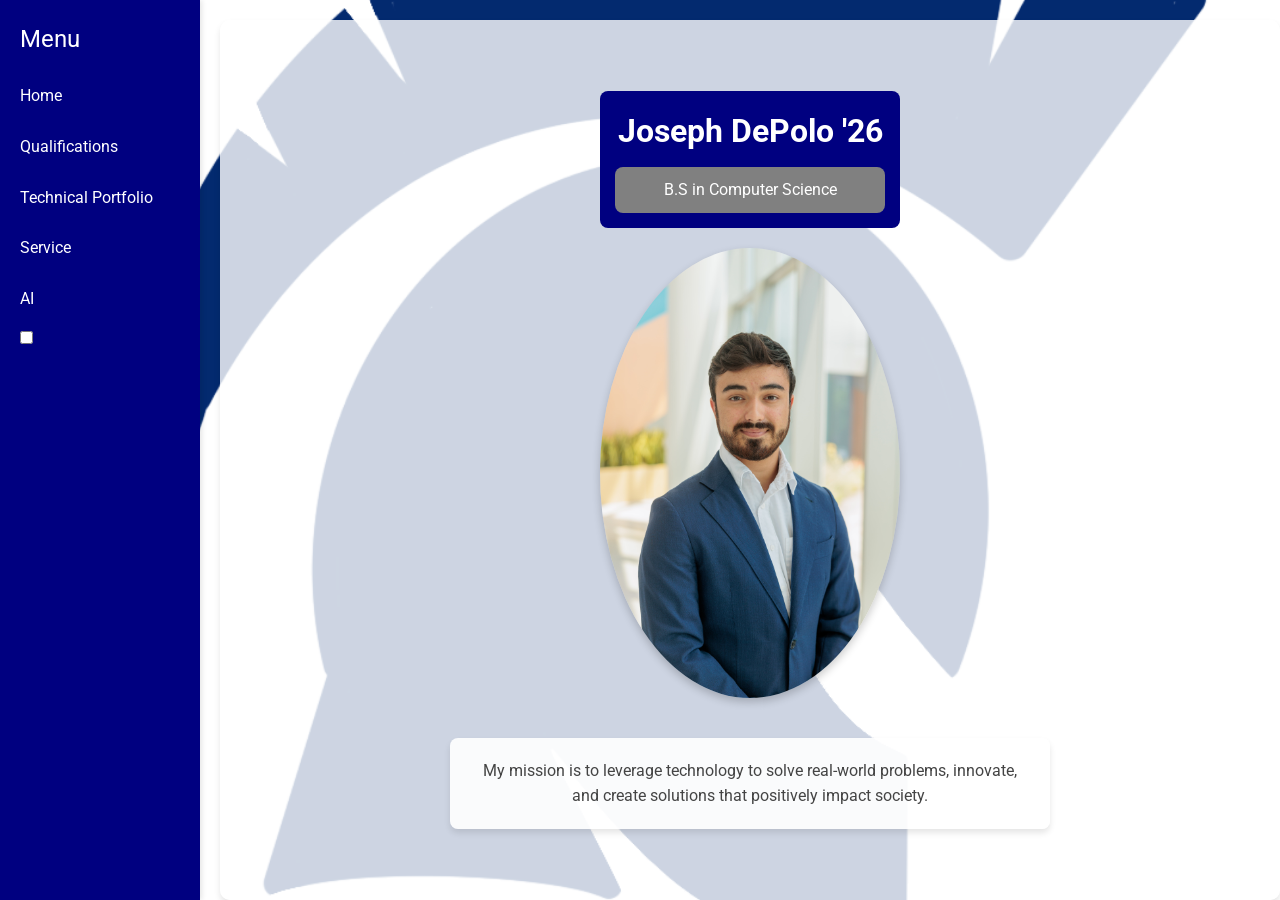
==== index.html @ 98fc8119 "Updated files with new css and toggle switch." ====
<!DOCTYPE HTML PUBLIC "-//W3C//DTD HTML 4.01 Transitional//EN">
<html lang="en">
<head>
    <meta http-equiv="Content-Type" content="text/html; charset=UTF-8">
    <title>Joseph DePolo's Professional Portfolio</title>
    <link id="mainStyleSheet" rel="stylesheet" href="style.css">
    <script src="functions.js"></script>
    <link href="https://fonts.googleapis.com/css?family=Roboto:300,400,700" rel="stylesheet" type="text/css">
</head>
<body>
    <div class="container">
        <div class="sidebar">
            <h2>Menu</h2>
            <ul>
                <li><a href="#">Home</a></li>
                <li><a href="qualifications.html">Qualifications</a></li>
                <li><a href="technical.html">Technical Portfolio</a></li>
                <li><a href="sevice.html">Service</a></li>
                <li><a href="aiGen.html">AI</a></li>
            </ul>
            <div class="toggle-container">
                <label class="switch">
                    <input type="checkbox" id="toggleSwitch" onclick="toggleStyleSheet()">
                    <span class="slider"></span>
                </label>
            </div>
        </div>
        <div class="main-content">
            <div class="header">
                <div class="info-box">
                    <h1>Joseph DePolo '26</h1>
                    <div class="sub-info-box">
                        <p>B.S in Computer Science</p>
                    </div>
                </div>
                <img src="headshot.jpg" alt="Joseph DePolo's Headshot" class="headshot">
            </div>
            <div class="mission-statement">
                <p>My mission is to leverage technology to solve real-world problems, innovate, and create solutions that positively impact society.</p>
            </div>
        </div>
    </div>
</body>
</html>
---- style.css ----
* {
    margin: 0;
    padding: 0;
    box-sizing: border-box;
}

body {
    font-family: 'Roboto', Arial, sans-serif;
    background: url('legion-logo.PNG') no-repeat center center fixed;
    background-size: cover;
    color: #333;
    line-height: 1.6;
}

.container {
    display: flex;
    min-height: 100vh;
}

.sidebar {
    width: 200px;
    background-color: navy;
    color: white;
    padding: 20px;
    position: fixed;
    top: 0;
    left: 0;
    height: 100%;
    box-shadow: 2px 0 5px rgba(0, 0, 0, 0.1);
}

.sidebar h2 {
    margin-bottom: 20px;
    font-weight: normal;
}

.sidebar ul {
    list-style-type: none;
    padding: 0;
}

.sidebar ul li {
    margin-bottom: 15px;
}

.sidebar ul li a {
    color: white;
    text-decoration: none;
    font-size: 16px;
    display: block;
    padding: 5px 0;
    transition: color 0.3s;
}

.sidebar ul li a:hover {
    color: grey;
}

.main-content {
    margin-left: 220px; /* Ensures content is positioned to the right of the sidebar */
    padding: 40px;
    flex: 1;
    display: flex;
    flex-direction: column;
    align-items: center;
    justify-content: center;
    background-color: rgba(255, 255, 255, 0.8); /* Adds a light background to main content for readability */
    border-radius: 10px;
    box-shadow: 0 4px 6px rgba(0, 0, 0, 0.1);
    margin-top: 20px;
}

.header {
    text-align: center;
    margin-bottom: 20px;
}

.info-box {
    background-color: navy;
    padding: 15px;
    border-radius: 8px;
    text-align: center;
    color: white;
}

.sub-info-box {
    background-color: grey;
    padding: 10px;
    border-radius: 8px;
    margin-top: 10px;
    color: white;
}

.headshot {
    width: 300px; /* Sets a fixed size for the headshot */
    height: auto;
    border-radius: 50%;
    margin-top: 20px;
    box-shadow: 0 4px 8px rgba(0, 0, 0, 0.2);
}

.mission-statement {
    margin-top: 20px;
    font-size: 16px;
    color: #444;
    background-color: rgba(255, 255, 255, 0.9);
    padding: 20px;
    border-radius: 8px;
    width: 80%;
    max-width: 600px;
    text-align: center;
    box-shadow: 0 4px 6px rgba(0, 0, 0, 0.1);
}
/*qualifications style updates - shows division */
.content-split {
    display: flex;
    justify-content: space-between;
    margin-top: 20px;
    gap: 20px;
}

.pdf-section, .story-section {
    width: 48%;
    background-color: rgba(255, 255, 255, 0.9);
    padding: 20px;
    border-radius: 8px;
    box-shadow: 0 4px 6px rgba(0, 0, 0, 0.1);
}

.story-section p {
    text-align: justify;
    color: #333;
    font-size: 16px;
    line-height: 1.5;
}
/*for Technical Portfolio Page */

.portfolio-section {
    width: 48%;
    background-color: rgba(255, 255, 255, 0.9);
    padding: 20px;
    border-radius: 8px;
    box-shadow: 0 4px 6px rgba(0, 0, 0, 0.1);
    text-align: center;
}

.portfolio-section h2 {
    margin-bottom: 15px;
}

.portfolio-section ul {
    text-align: left;
    list-style-type: disc;
    margin-left: 20px;
}

.portfolio-image {
    width: 100%;
    max-width: 200px;
    height: auto;
    margin: 10px 0;
    border-radius: 8px;
}

.icon-link {
    width: 40px;
    height: auto;
    margin-top: 10px;
    transition: transform 0.3s;
}

.icon-link:hover {
    transform: scale(1.1);
}
/*service styles*/
.camp-logo {
    text-align: center;
    margin-bottom: 20px;
}

.logo-image {
    max-width: 200px;
    height: auto;
    border-radius: 10px;
}

.service-boxes {
    display: flex;
    justify-content: space-between;
    margin-top: 20px;
    gap: 20px;
}

.service-box {
    width: 30%;
    background-color: rgba(255, 255, 255, 0.9);
    padding: 20px;
    border-radius: 8px;
    box-shadow: 0 4px 6px rgba(0, 0, 0, 0.1);
    text-align: center;
}

.service-box h2 {
    margin-bottom: 10px;
}

.service-box p {
    text-align: justify;
    color: #333;
    font-size: 16px;
    line-height: 1.5;
}
/*AI generated styles*/
/* Additional Styles for AI Page */
.ai-content {
    display: flex;
    flex-direction: column;
    align-items: center;
    gap: 20px;
    margin-top: 20px;
}

.ai-section {
    width: 80%;
    background-color: rgba(255, 255, 255, 0.9);
    padding: 20px;
    border-radius: 8px;
    box-shadow: 0 4px 6px rgba(0, 0, 0, 0.1);
    text-align: center;
}

.ai-section h2 {
    margin-bottom: 15px;
}

.ai-section p {
    text-align: justify;
    color: #333;
    font-size: 16px;
    line-height: 1.5;
}

.ai-image {
    width: 100%;
    max-width: 400px;
    height: auto;
    margin: 10px 0;
    border-radius: 8px;
}

.ai-link {
    display: inline-block;
    margin-top: 10px;
    padding: 10px 20px;
    background-color: navy;
    color: white;
    text-decoration: none;
    border-radius: 5px;
    transition: background-color 0.3s;
}

.ai-link:hover {
    background-color: grey;
}

.ai-logo {
    width: 100px;
    height: auto;
    margin-top: 10px;
    transition: transform 0.3s;
}

.ai-logo:hover {
    transform: scale(1.1);
}
/* Responsive Design */
@media screen and (max-width: 768px) {
    .sidebar {
        width: 100%;
        height: auto;
        position: relative;
    }
    .main-content {
        margin-left: 0;
        padding: 20px;
    }
}
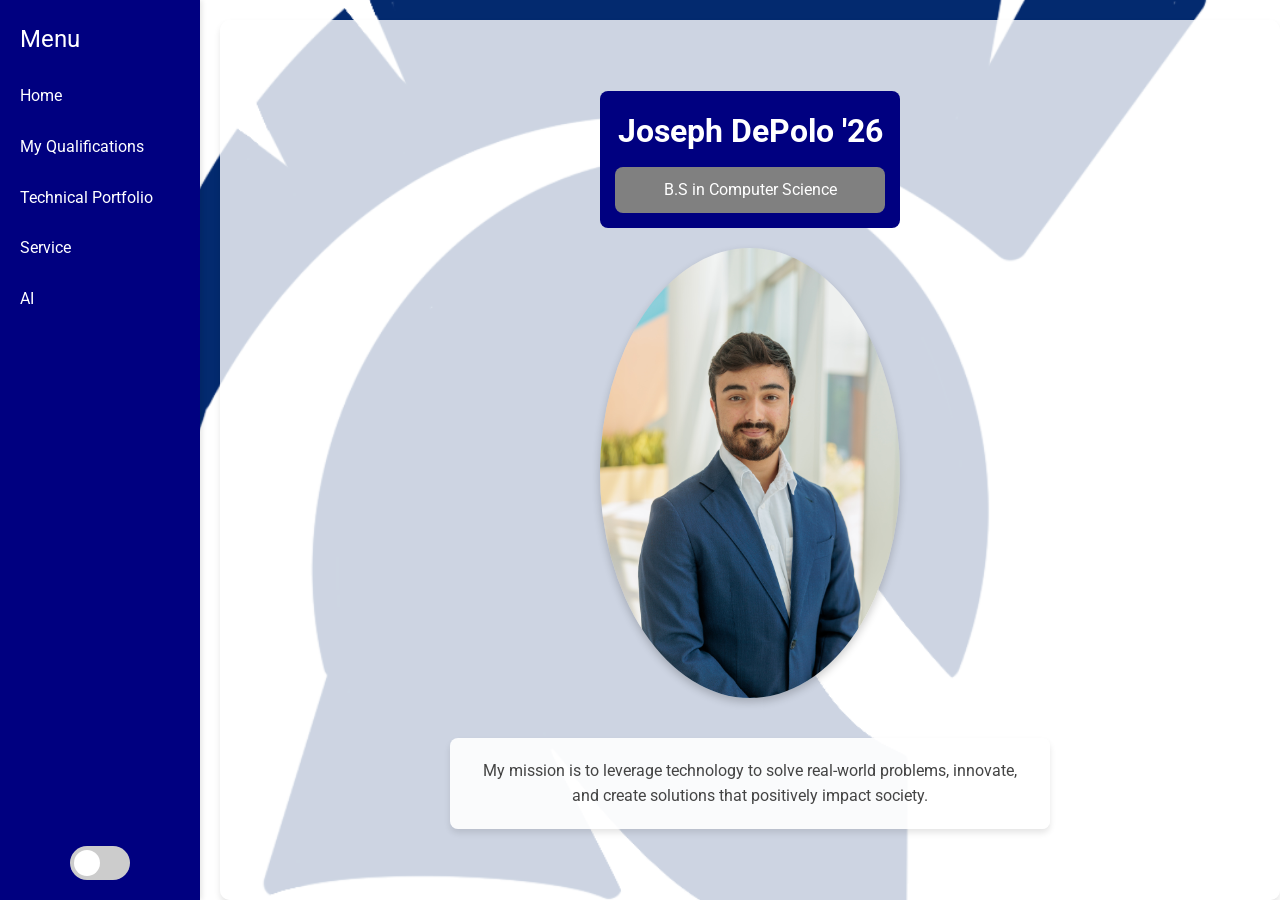
==== commit 31f97401: "test branch" ====
--- a/index.html
+++ b/index.html
@@ -7,13 +7,14 @@
     <script src="functions.js"></script>
     <link href="https://fonts.googleapis.com/css?family=Roboto:300,400,700" rel="stylesheet" type="text/css">
 </head>
+
 <body>
     <div class="container">
         <div class="sidebar">
             <h2>Menu</h2>
             <ul>
                 <li><a href="#">Home</a></li>
-                <li><a href="qualifications.html">Qualifications</a></li>
+                <li><a href="qualifications.html">My Qualifications</a></li>
                 <li><a href="technical.html">Technical Portfolio</a></li>
                 <li><a href="sevice.html">Service</a></li>
                 <li><a href="aiGen.html">AI</a></li>
--- a/style.css
+++ b/style.css
@@ -58,14 +58,14 @@
 }
 
 .main-content {
-    margin-left: 220px; /* Ensures content is positioned to the right of the sidebar */
+    margin-left: 220px; /* Right align */
     padding: 40px;
     flex: 1;
     display: flex;
     flex-direction: column;
     align-items: center;
     justify-content: center;
-    background-color: rgba(255, 255, 255, 0.8); /* Adds a light background to main content for readability */
+    background-color: rgba(255, 255, 255, 0.8); /*light box */
     border-radius: 10px;
     box-shadow: 0 4px 6px rgba(0, 0, 0, 0.1);
     margin-top: 20px;
@@ -274,7 +274,61 @@
 .ai-logo:hover {
     transform: scale(1.1);
 }
+/*Toggle bar*/
+.toggle-container {
+    position: absolute;
+    bottom: 20px; 
+    left: 50%;    
+    transform: translateX(-50%); 
+}
+
+/* Toggle switch styling remains the same */
+.switch {
+    position: relative;
+    display: inline-block;
+    width: 60px;
+    height: 34px;
+}
+
+.switch input {
+    opacity: 0;
+    width: 0;
+    height: 0;
+}
+
+.slider {
+    position: absolute;
+    cursor: pointer;
+    top: 0;
+    left: 0;
+    right: 0;
+    bottom: 0;
+    background-color: #ccc;
+    transition: 0.4s;
+    border-radius: 34px;
+}
+
+.slider:before {
+    position: absolute;
+    content: "";
+    height: 26px;
+    width: 26px;
+    left: 4px;
+    bottom: 4px;
+    background-color: white;
+    transition: 0.4s;
+    border-radius: 50%;
+}
+
+input:checked + .slider {
+    background-color: #2144f3;
+}
+
+input:checked + .slider:before {
+    transform: translateX(26px);
+}
 /* Responsive Design */
+
 @media screen and (max-width: 768px) {
     .sidebar {
         width: 100%;
@@ -285,4 +339,9 @@
         margin-left: 0;
         padding: 20px;
     }
-}
+    .toggle-container {
+        bottom: 10px;
+        left: 50%; 
+        transform: translateX(-50%);
+    }
+}
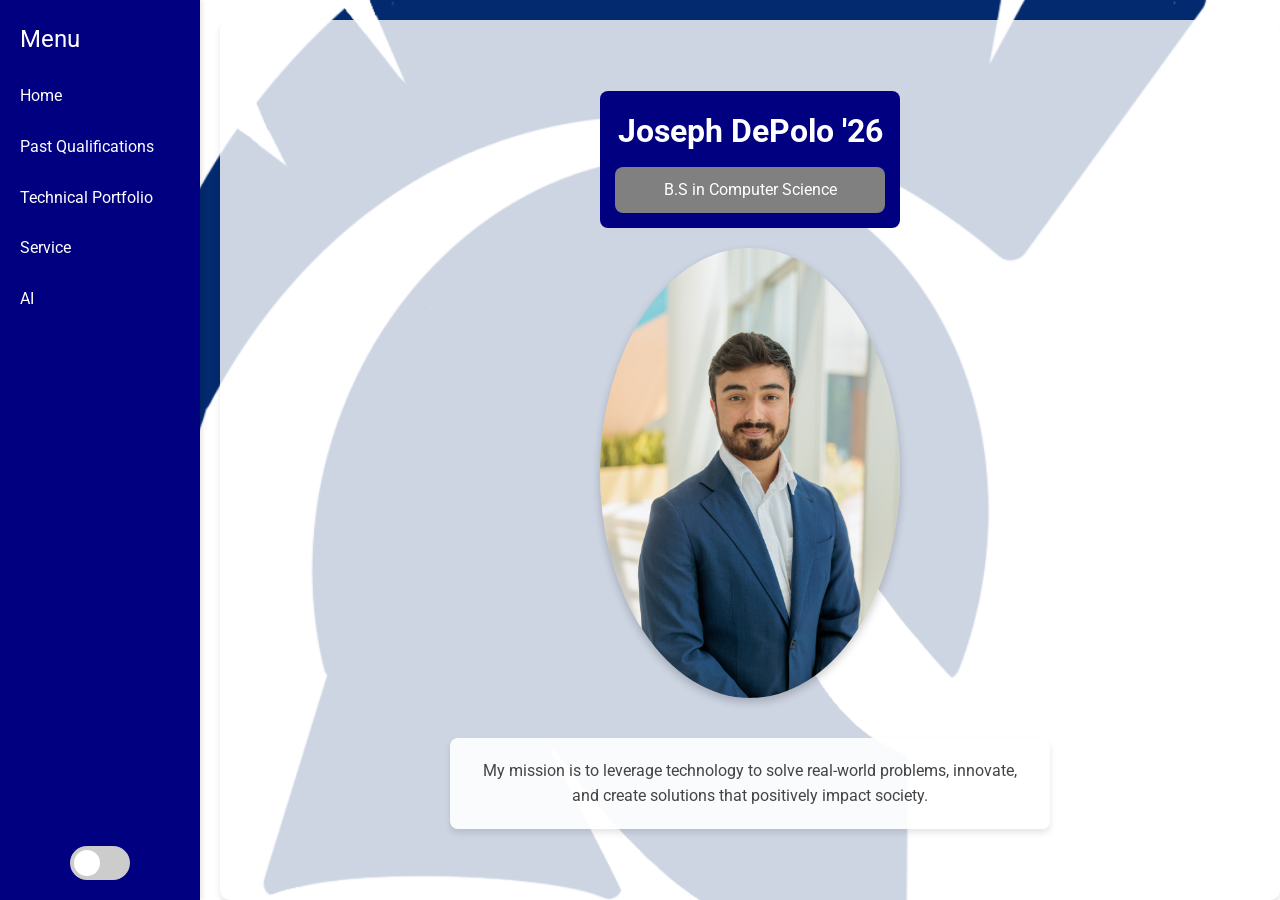
==== commit ba18a978: "test branch" ====
--- a/index.html
+++ b/index.html
@@ -7,14 +7,13 @@
     <script src="functions.js"></script>
     <link href="https://fonts.googleapis.com/css?family=Roboto:300,400,700" rel="stylesheet" type="text/css">
 </head>
-
 <body>
     <div class="container">
         <div class="sidebar">
             <h2>Menu</h2>
             <ul>
                 <li><a href="#">Home</a></li>
-                <li><a href="qualifications.html">My Qualifications</a></li>
+                <li><a href="qualifications.html">Past Qualifications</a></li>
                 <li><a href="technical.html">Technical Portfolio</a></li>
                 <li><a href="sevice.html">Service</a></li>
                 <li><a href="aiGen.html">AI</a></li>
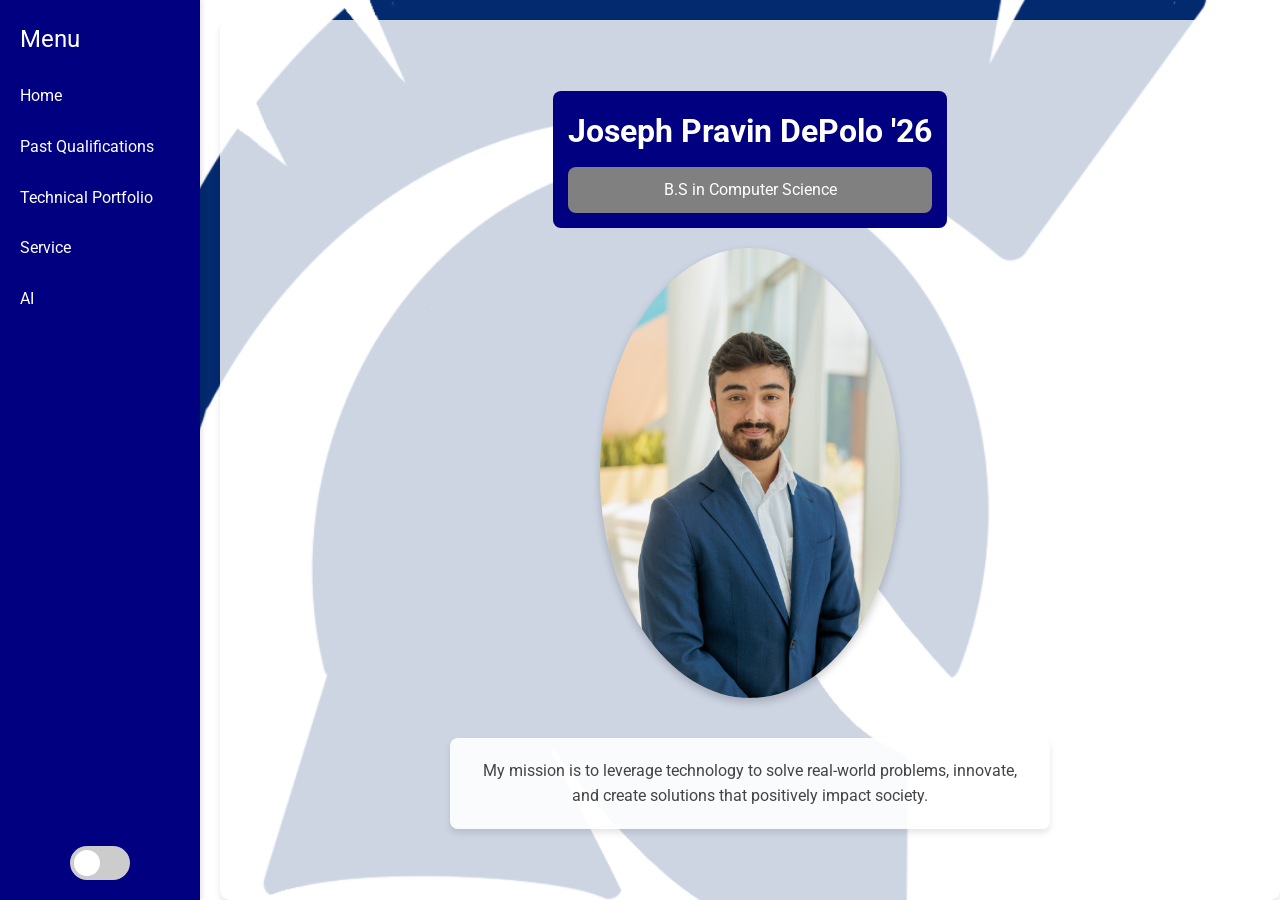
==== commit 006ff221: "test" ====
--- a/index.html
+++ b/index.html
@@ -7,6 +7,7 @@
     <script src="functions.js"></script>
     <link href="https://fonts.googleapis.com/css?family=Roboto:300,400,700" rel="stylesheet" type="text/css">
 </head>
+
 <body>
     <div class="container">
         <div class="sidebar">
@@ -28,7 +29,7 @@
         <div class="main-content">
             <div class="header">
                 <div class="info-box">
-                    <h1>Joseph DePolo '26</h1>
+                    <h1>Joseph Pravin DePolo '26</h1>
                     <div class="sub-info-box">
                         <p>B.S in Computer Science</p>
                     </div>
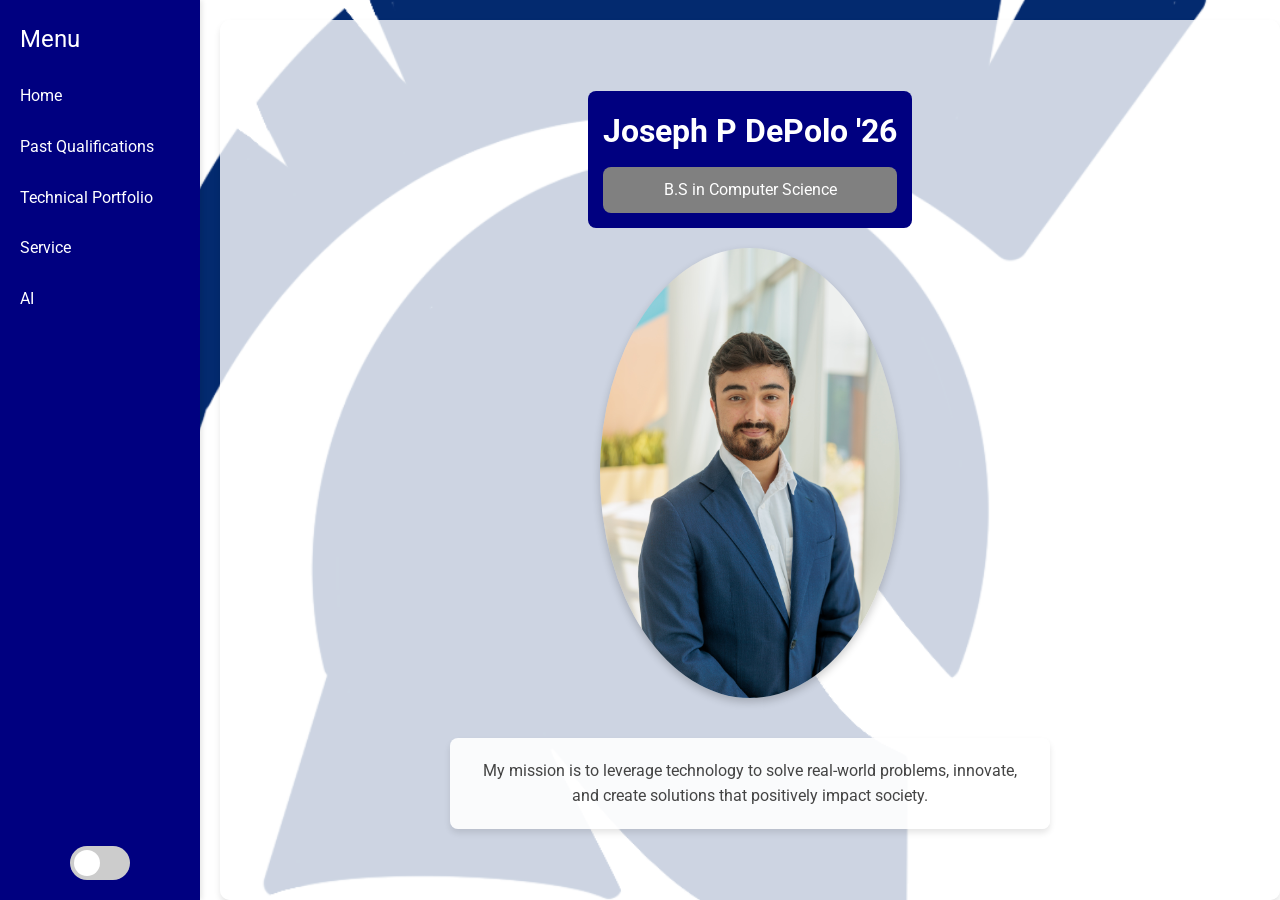
==== commit 55acea2c: "test2" ====
--- a/index.html
+++ b/index.html
@@ -29,7 +29,7 @@
         <div class="main-content">
             <div class="header">
                 <div class="info-box">
-                    <h1>Joseph Pravin DePolo '26</h1>
+                    <h1>Joseph P DePolo '26</h1>
                     <div class="sub-info-box">
                         <p>B.S in Computer Science</p>
                     </div>
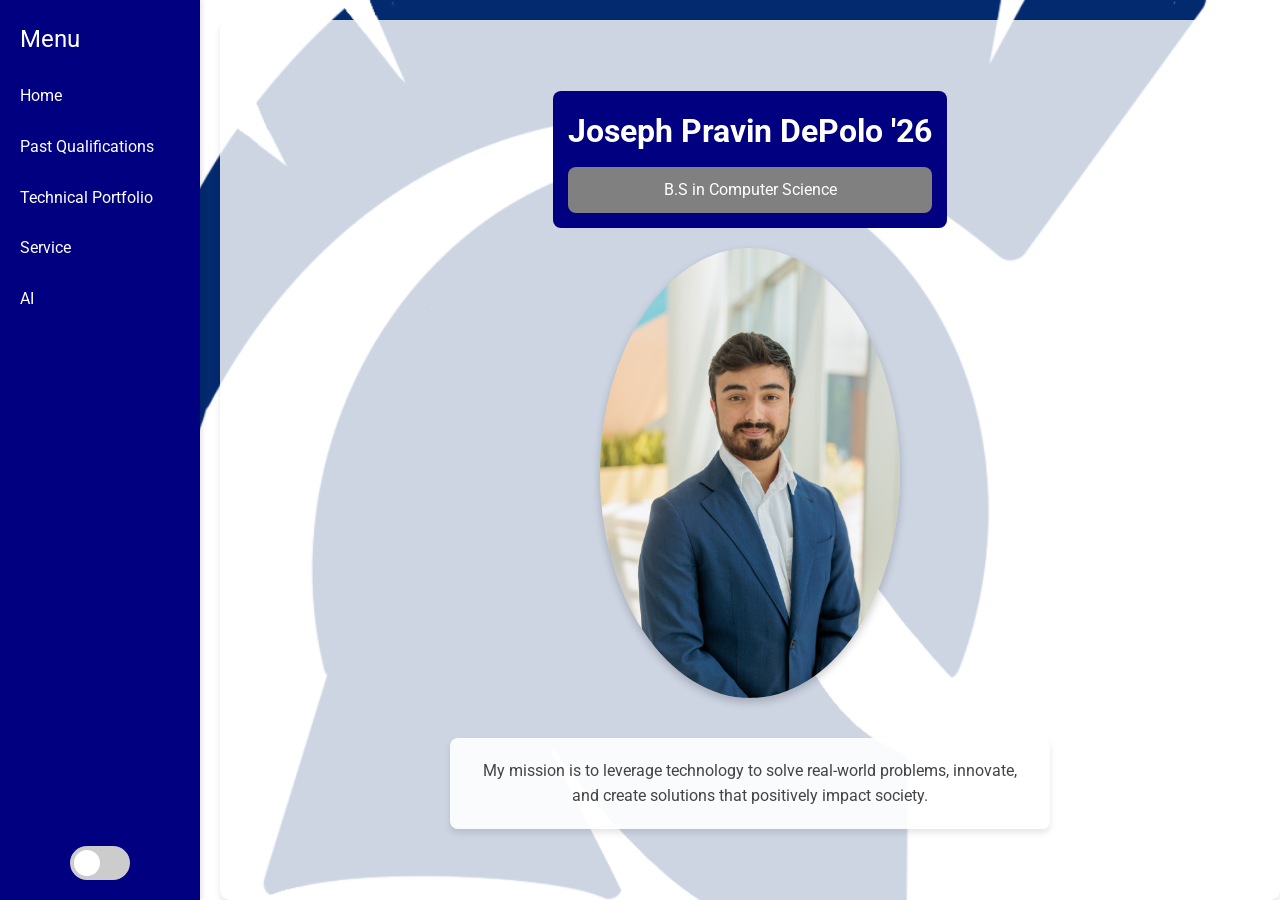
==== commit b0119edb: "Pravin" ====
--- a/index.html
+++ b/index.html
@@ -29,7 +29,7 @@
         <div class="main-content">
             <div class="header">
                 <div class="info-box">
-                    <h1>Joseph P DePolo '26</h1>
+                    <h1>Joseph Pravin DePolo '26</h1>
                     <div class="sub-info-box">
                         <p>B.S in Computer Science</p>
                     </div>
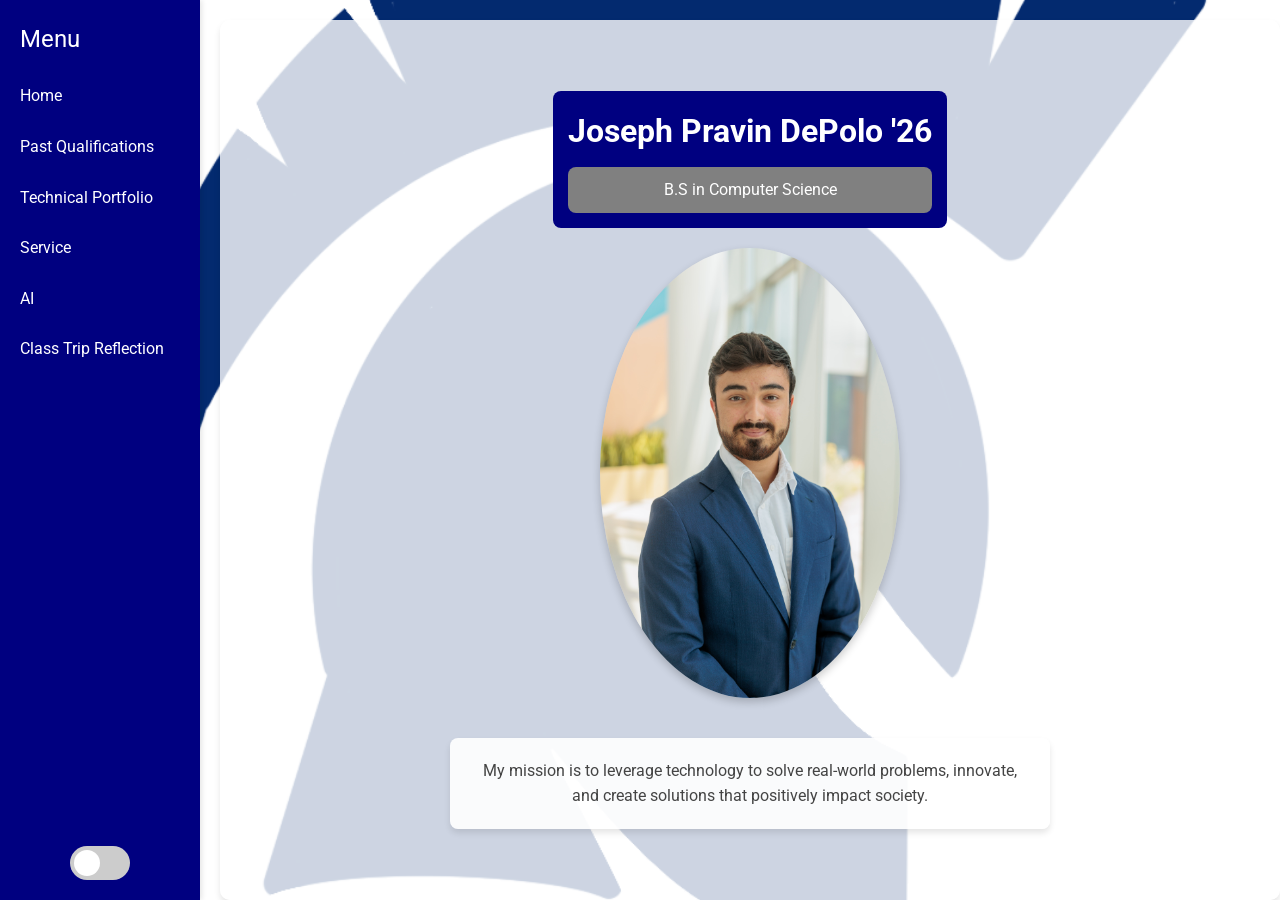
==== commit c5f1a872: "reflection" ====
--- a/index.html
+++ b/index.html
@@ -18,6 +18,7 @@
                 <li><a href="technical.html">Technical Portfolio</a></li>
                 <li><a href="sevice.html">Service</a></li>
                 <li><a href="aiGen.html">AI</a></li>
+                <li><a href="reflection.html">Class Trip Reflection</a></li>
             </ul>
             <div class="toggle-container">
                 <label class="switch">
